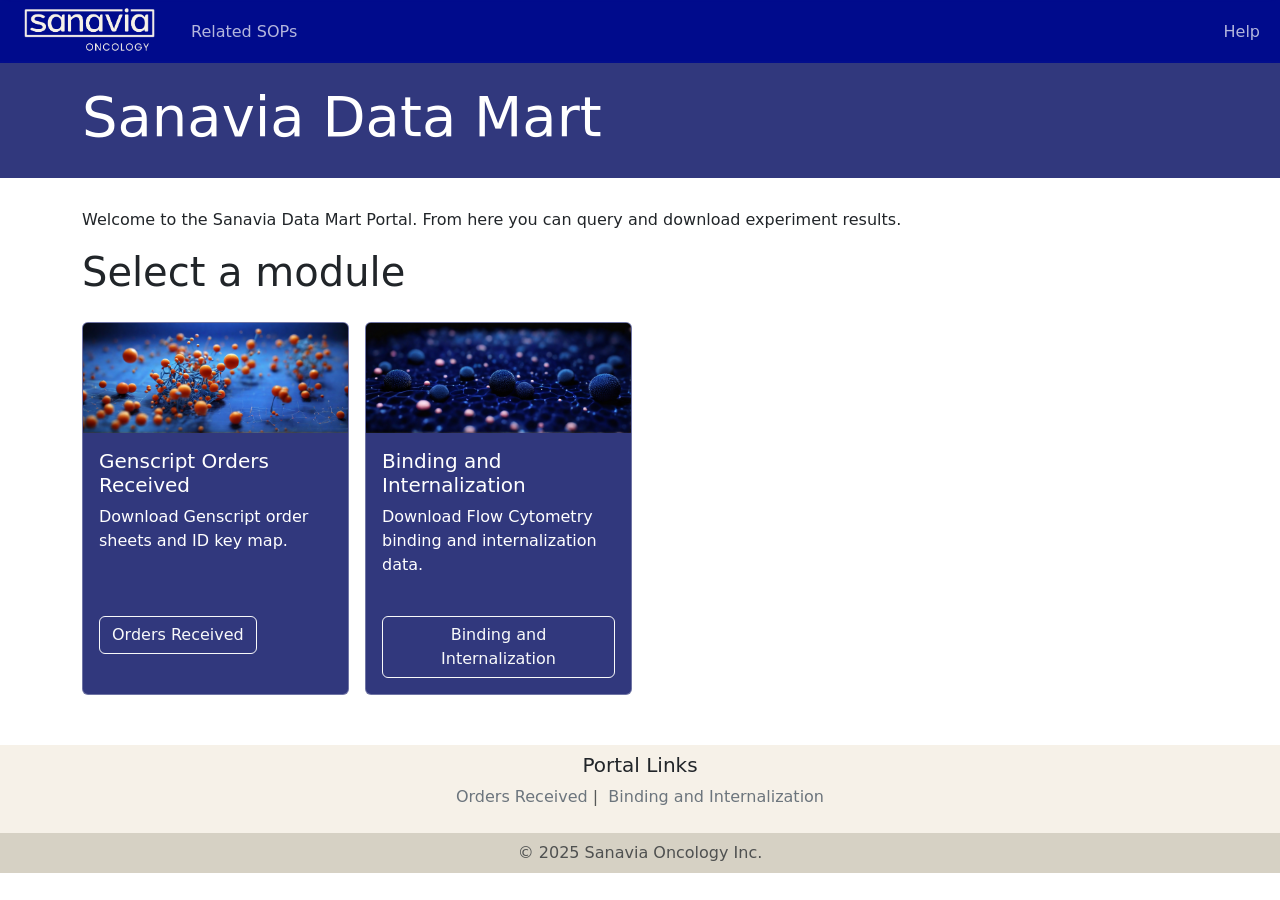
==== landing-html-page/index.html @ f73540b6 "commit" ====
<!DOCTYPE html>
<html lang="en">
<head>
    <meta charset="UTF-8">
    <meta name="viewport" content="width=device-width, initial-scale=1.0">
    <meta name="author" content="Kwame Okrah">
    <!--bootstrap CSS CDN-->
    <link href="https://cdn.jsdelivr.net/npm/bootstrap@5.3.2/dist/css/bootstrap.min.css" rel="stylesheet" integrity="sha384-T3c6CoIi6uLrA9TneNEoa7RxnatzjcDSCmG1MXxSR1GAsXEV/Dwwykc2MPK8M2HN" crossorigin="anonymous">
    <!-- Custom styles for this template -->
    <link href="static/css/main.css" rel="stylesheet">
    <title>Data Analysis Portal</title>
</head>
<body>

    <!--Navigation bar-->
    <nav class="navbar sticky-top navbar-expand-sm navbar-dark" style="background-color: rgb(0, 11, 140, 1);">
        <div class="container-fluid" style="background-color: rgba(0, 11, 140, 1);">
            <a class="navbar-brand" href="">
                <img src="static/img/sanavia_cream.png" height="52.5" width="155" />
            </a>
            <button class="collapse navbar-toggler" type="button" data-toggle="collapse" data-target="#navbarNavAltMarkup" aria-controls="navbarNavAltMarkup" aria-expanded="false" aria-label="Toggle navigation">
                <span class="navbar-toggler-icon"></span>
            </button>
            <div class="navbar-collapse" id="navbarNavAltMarkup">
                <div class="navbar-nav">
                  <a class="nav-link" href="">Related SOPs</a>
                </div>
            </div>
            <div class="d-flex navbar-nav">
                <a class="nav-link" href="">Help</a>
            </div>
        </div>
    </nav>
    <!--Navigation bar-->

    <!--main page header block-->
    <div id="header-portal">
    <div class="container">
        <h1 class="display-4 fw-lighter">Sanavia Data Mart</h1>
    </div>
    </div>

    <div class="container">
    <p class="fst-normal">Welcome to the Sanavia Data Mart Portal. 
                          From here you can query and download experiment results.
                        </p>

</div>

<div class="container">

    <h1 class="display-6 fw-lighter">Select a module</h1>
    <!--row-->
    <div class="row g-3" id="portal-cards">

        <div class="col-12 col-md-6 col-lg-3">
          <div class="card h-100">
            <img src="static/img/header-v6.jpg" class="card-img-top"/>
            <div class="card-body">
              <h5 class="card-title text-white">Genscript Orders Received</h5>
              <p class="card-text text-white">
                Download Genscript order sheets and ID key map.
              </p>
              <a href="" class="btn btn-outline-light stretched-link">Orders Received</a>
            </div>
          </div>
        </div>

        <div class="col-12 col-md-6 col-lg-3">
          <div class="card h-100">
            <img src="static/img/header-v9.jpg" class="card-img-top"/>
            <div class="card-body">
              <h5 class="card-title text-white">Binding and Internalization</h5>
              <p class="card-text text-white">Download Flow Cytometry binding and internalization data.</p>
              <a href="" class="btn btn-outline-light stretched-link">Binding and Internalization</a>
            </div>
          </div>
        </div>

    </div>
    <!--row-->  
</div>

 

    <!--footer-->
    <div id="footer-div">
        <footer>
            <div class="text-center text-muted p-2" style="background-color: rgb(246, 241, 232);">
                <div class="row">
                    <h5 class="text-dark">Portal Links</h5>
                    <p>
                      <a class="link-secondary link-offset-2 link-offset-3-hover link-underline link-underline-opacity-0 link-underline-opacity-50-hover" href="">Orders Received</a>
                      |&nbsp;
                      <a class="link-secondary link-offset-2 link-offset-3-hover link-underline link-underline-opacity-0 link-underline-opacity-50-hover" href="">Binding and Internalization</a>
                    </p>
                </div>
            </div>
            <div class="text-center text-muted p-2" style="background-color: rgb(214, 209, 196);">
                &copy 2025 Sanavia Oncology Inc.
            </div>
        </footer> 
    </div>
    <!--footer-->

    <!--bootstrap JS CDN-->
    <script src="https://cdn.jsdelivr.net/npm/bootstrap@5.3.2/dist/js/bootstrap.bundle.min.js" integrity="sha384-C6RzsynM9kWDrMNeT87bh95OGNyZPhcTNXj1NW7RuBCsyN/o0jlpcV8Qyq46cDfL" crossorigin="anonymous"></script>
</body>
</html>
---- landing-html-page/static/css/main.css ----
.navbar {
    box-shadow: inset 0 -4px 7px #030e8d;
    padding-top: 0.15rem;
    padding-bottom: 0.15rem;
    color: white;
}

.navbar-brand {
    padding-top: 0.05rem;
}

.navbar-dark .navbar-nav .nav-link {
    color: rgba(255,255,255,.70);
}

.navbar-dark .navbar-nav .nav-link:focus, .navbar-dark .navbar-nav .nav-link:hover {
    color: rgba(255,255,255,.90);
}

.nav-custom-banner {
    padding: 0.5rem 1rem;
    color: white;
}

.nav-custom-banner a{
    color: #a194f1;
    text-decoration: underline;
}

.nav-custom-banner a:hover{
    color: #c5bcff;
}

/* footer div */
#footer-div {
    margin-top: 50px;
}

/* Header for Portal, About, Docs, Resources, Help */ 
#header-portal {
    background-position: center 10%;
    background-size: cover;
    background: #31387d;
    padding: 20px 0;
    color: white;
    margin-bottom: 30px;
}

/* Cards for portal */
#portal-cards {
    margin-top: 10px;
}

#portal-cards .card {
    background: #31387d;
    border: 1px solid rgba(255, 255, 255, 0.3);
}

#portal-cards .card:hover {
    background: rgba(1, 4, 44, 0.85);
    border: 1px solid rgba(255, 255, 255, 0.4);
}

#portal-cards .card p {
    min-height: 95px;
}

#portal-cards .stretched-link::after {
    cursor: pointer !important;
    z-index: 100;
}

#portal-cards .card, #header-cards .stretched-link {
    cursor: pointer !important;
}

/* Header for sequence analysis */
#header-sequence-analysis {
    background-position: center 30%;
    background-size: cover;
    background-image: url('/static/img/header-v9.jpg');
    background-color: #030309;
    padding: 50px 0;
    color: white;
    margin-bottom: 30px;
}

/* Header for antibody explorer */
#header-antibody-explorer {
    background-position: center 5%;
    background-size: cover;
    background-image: url('/static/img/header-v6.jpg');
    background-color: #030309;
    padding: 50px 0;
    color: white;
    margin-bottom: 30px;
}

/* Header for humanization and developability */
#header-humanization-developability {
    background-position: center 5%;
    background-size: cover;
    background-image: url('/static/img/header-v7.jpg');
    background-color: #030309;
    padding: 50px 0;
    color: white;
    margin-bottom: 30px;
}

/* Header for structural analysis */
#header-structural-analysis {
    background-position: center 10%;
    background-size: cover;
    background-image: url('/static/img/header-v12.jpg');
    background-color: #030309;
    padding: 50px 0;
    color: white;
    margin-bottom: 30px;
}

#header-cards {
    margin-top: 50px;
}

#header-cards .card {
    background: rgba(37, 48, 162, 0.85);
    border: 1px solid rgba(255, 255, 255, 0.3);
}

#header-cards .card:hover {
    background: rgba(9, 0, 60, 0.8);
    border: 1px solid rgba(255, 255, 255, 0.4);
}

#header-cards .card p {
    min-height: 95px;
}

#header-cards .stretched-link::after {
    cursor: pointer !important;
    z-index: 100;
}

#header-cards .card, #header-cards .stretched-link {
    cursor: pointer !important;
}
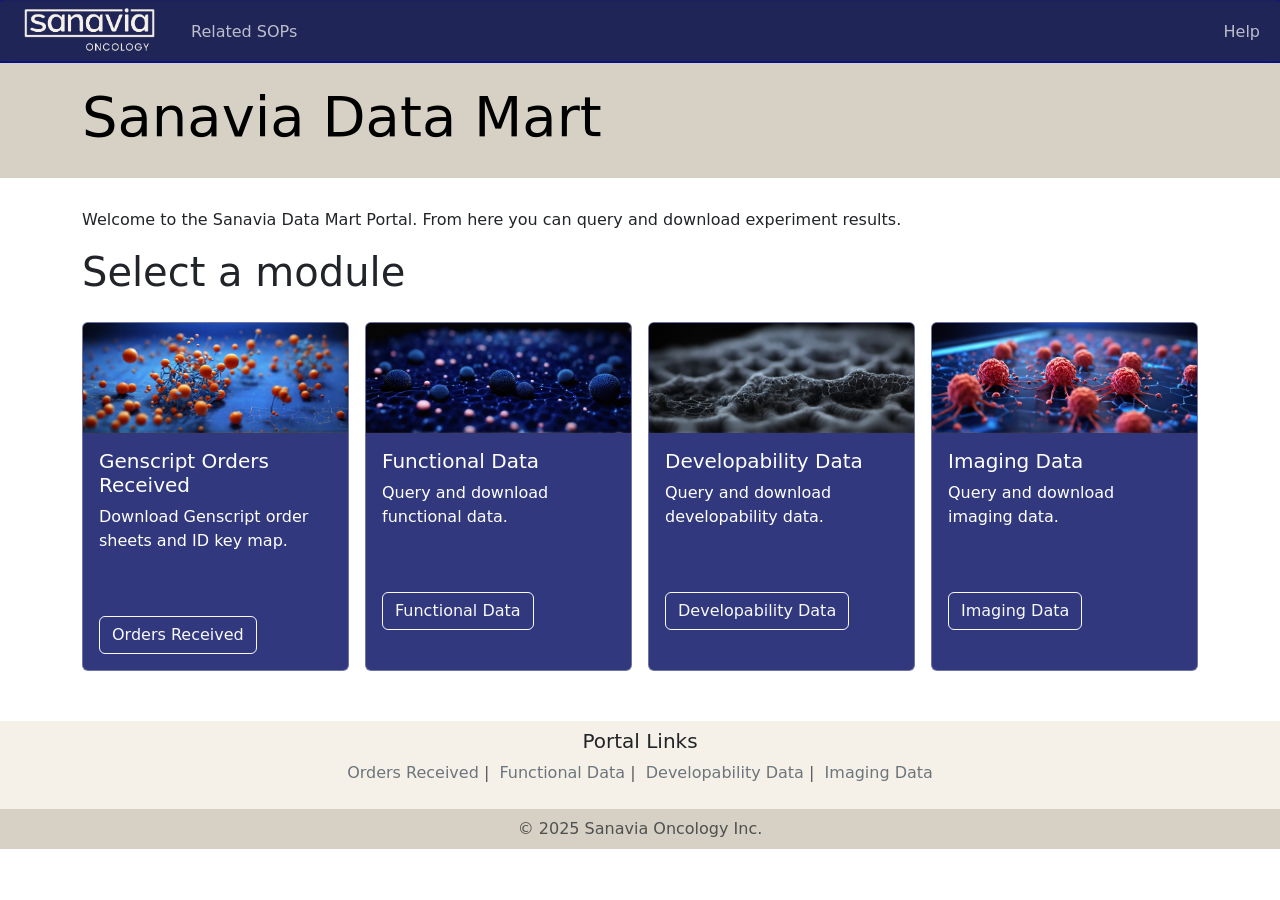
==== commit 0593ce38: "commit" ====
--- a/landing-html-page/index.html
+++ b/landing-html-page/index.html
@@ -13,8 +13,8 @@
 <body>
 
     <!--Navigation bar-->
-    <nav class="navbar sticky-top navbar-expand-sm navbar-dark" style="background-color: rgb(0, 11, 140, 1);">
-        <div class="container-fluid" style="background-color: rgba(0, 11, 140, 1);">
+    <nav class="navbar sticky-top navbar-expand-sm navbar-dark" style="background-color: #202557;">
+        <div class="container-fluid" style="background-color: #202557;">
             <a class="navbar-brand" href="">
                 <img src="static/img/sanavia_cream.png" height="52.5" width="155" />
             </a>
@@ -70,12 +70,35 @@
           <div class="card h-100">
             <img src="static/img/header-v9.jpg" class="card-img-top"/>
             <div class="card-body">
-              <h5 class="card-title text-white">Binding and Internalization</h5>
-              <p class="card-text text-white">Download Flow Cytometry binding and internalization data.</p>
-              <a href="" class="btn btn-outline-light stretched-link">Binding and Internalization</a>
+              <h5 class="card-title text-white">Functional Data</h5>
+              <p class="card-text text-white">Query and download functional data.</p>
+              <a href="" class="btn btn-outline-light stretched-link">Functional Data</a>
             </div>
           </div>
         </div>
+
+        <div class="col-12 col-md-6 col-lg-3">
+          <div class="card h-100">
+            <img src="static/img/header-v7.jpg" class="card-img-top"/>
+            <div class="card-body">
+              <h5 class="card-title text-white">Developability Data</h5>
+              <p class="card-text text-white">Query and download developability data.</p>
+              <a href="" class="btn btn-outline-light stretched-link">Developability Data</a>
+            </div>
+          </div>
+        </div>
+
+        <div class="col-12 col-md-6 col-lg-3">
+          <div class="card h-100">
+            <img src="static/img/header-v5.jpg" class="card-img-top"/>
+            <div class="card-body">
+              <h5 class="card-title text-white">Imaging Data</h5>
+              <p class="card-text text-white">Query and download imaging data.</p>
+              <a href="" class="btn btn-outline-light stretched-link">Imaging Data</a>
+            </div>
+          </div>
+        </div>
+
 
     </div>
     <!--row-->  
@@ -92,7 +115,11 @@
                     <p>
                       <a class="link-secondary link-offset-2 link-offset-3-hover link-underline link-underline-opacity-0 link-underline-opacity-50-hover" href="">Orders Received</a>
                       |&nbsp;
-                      <a class="link-secondary link-offset-2 link-offset-3-hover link-underline link-underline-opacity-0 link-underline-opacity-50-hover" href="">Binding and Internalization</a>
+                      <a class="link-secondary link-offset-2 link-offset-3-hover link-underline link-underline-opacity-0 link-underline-opacity-50-hover" href="">Functional Data</a>
+                      |&nbsp;
+                      <a class="link-secondary link-offset-2 link-offset-3-hover link-underline link-underline-opacity-0 link-underline-opacity-50-hover" href="">Developability Data</a>
+                      |&nbsp;
+                      <a class="link-secondary link-offset-2 link-offset-3-hover link-underline link-underline-opacity-0 link-underline-opacity-50-hover" href="">Imaging Data</a>
                     </p>
                 </div>
             </div>
--- a/landing-html-page/static/css/main.css
+++ b/landing-html-page/static/css/main.css
@@ -40,9 +40,9 @@
 #header-portal {
     background-position: center 10%;
     background-size: cover;
-    background: #31387d;
+    background: rgb(214, 209, 196);
     padding: 20px 0;
-    color: white;
+    color: black;
     margin-bottom: 30px;
 }
 
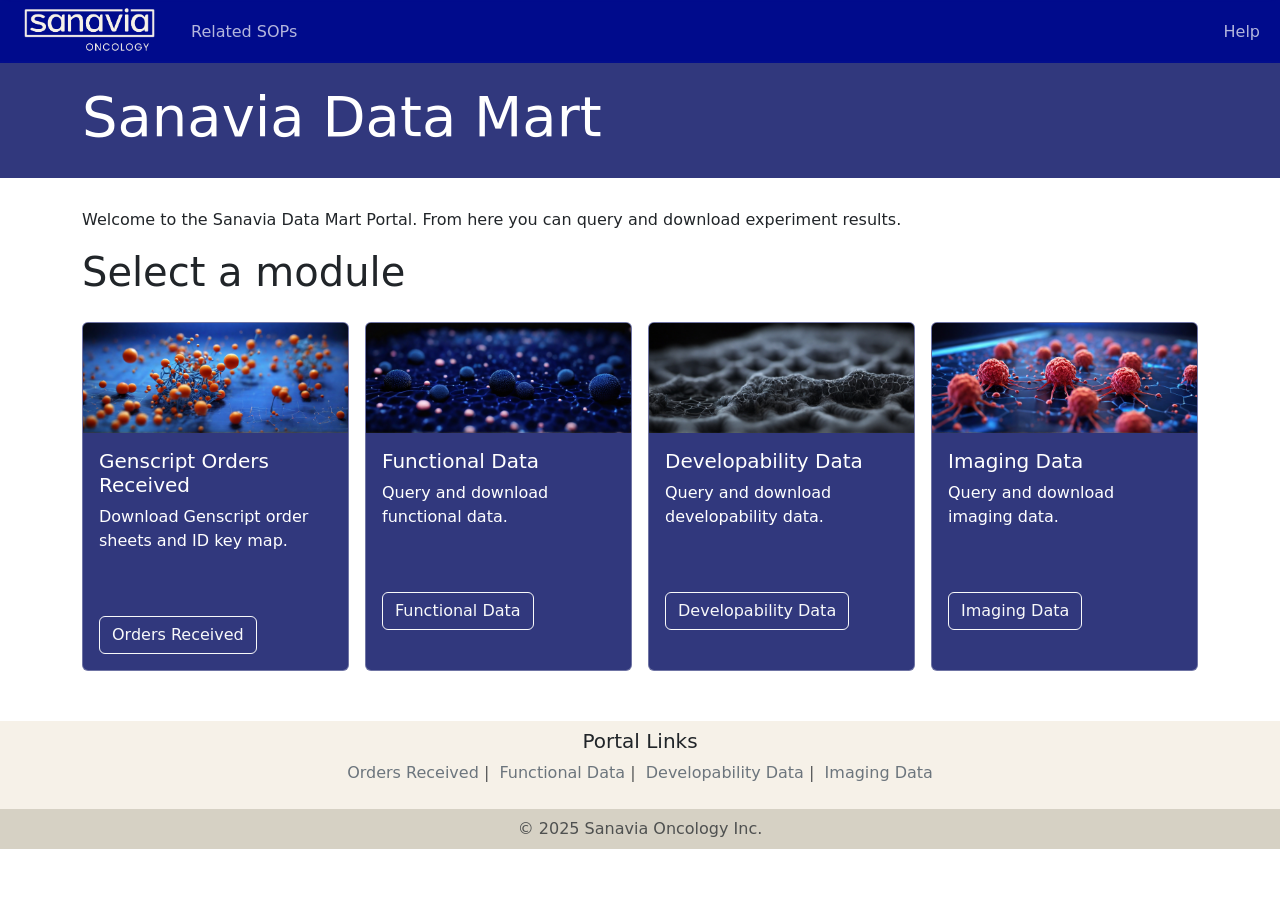
==== commit d8521ad5: "commit" ====
--- a/landing-html-page/index.html
+++ b/landing-html-page/index.html
@@ -13,8 +13,8 @@
 <body>
 
     <!--Navigation bar-->
-    <nav class="navbar sticky-top navbar-expand-sm navbar-dark" style="background-color: #202557;">
-        <div class="container-fluid" style="background-color: #202557;">
+    <nav class="navbar sticky-top navbar-expand-sm navbar-dark" style="background-color: rgb(0, 11, 140, 1);">
+        <div class="container-fluid" style="background-color: rgba(0, 11, 140, 1);">
             <a class="navbar-brand" href="">
                 <img src="static/img/sanavia_cream.png" height="52.5" width="155" />
             </a>
--- a/landing-html-page/static/css/main.css
+++ b/landing-html-page/static/css/main.css
@@ -40,9 +40,9 @@
 #header-portal {
     background-position: center 10%;
     background-size: cover;
-    background: rgb(214, 209, 196);
+    background: #31387d;
     padding: 20px 0;
-    color: black;
+    color: white;
     margin-bottom: 30px;
 }
 
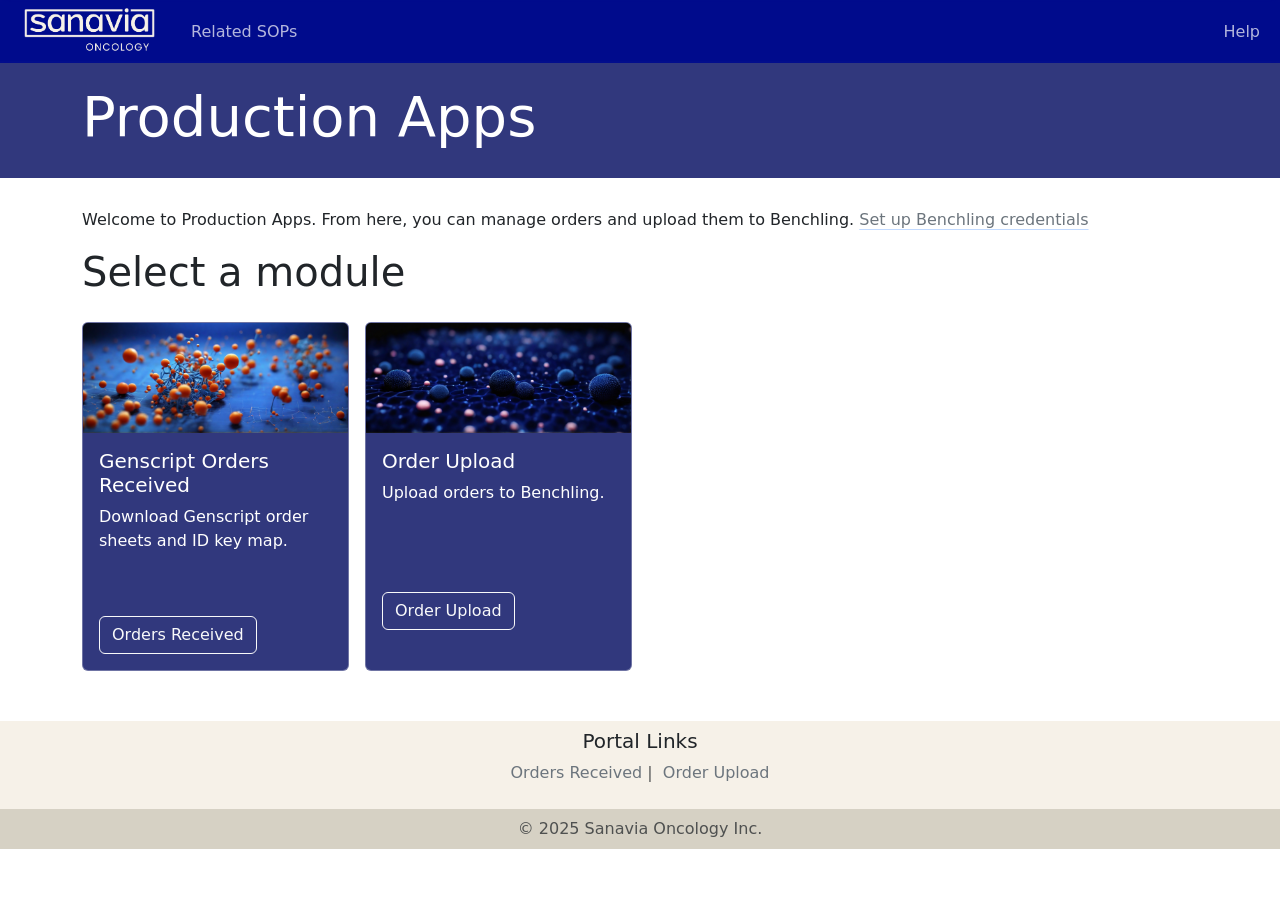
==== commit 90e126b6: "integration, credentials, table re-do" ====
--- a/landing-html-page/index.html
+++ b/landing-html-page/index.html
@@ -8,7 +8,7 @@
     <link href="https://cdn.jsdelivr.net/npm/bootstrap@5.3.2/dist/css/bootstrap.min.css" rel="stylesheet" integrity="sha384-T3c6CoIi6uLrA9TneNEoa7RxnatzjcDSCmG1MXxSR1GAsXEV/Dwwykc2MPK8M2HN" crossorigin="anonymous">
     <!-- Custom styles for this template -->
     <link href="static/css/main.css" rel="stylesheet">
-    <title>Data Analysis Portal</title>
+    <title>Production Apps</title>
 </head>
 <body>
 
@@ -36,13 +36,14 @@
     <!--main page header block-->
     <div id="header-portal">
     <div class="container">
-        <h1 class="display-4 fw-lighter">Sanavia Data Mart</h1>
+        <h1 class="display-4 fw-lighter">Production Apps</h1>
     </div>
     </div>
 
     <div class="container">
-    <p class="fst-normal">Welcome to the Sanavia Data Mart Portal. 
-                          From here you can query and download experiment results.
+    <p class="fst-normal">Welcome to Production Apps.
+                          From here, you can manage orders and upload them to Benchling.
+                          <a class="link-secondary link-offset-2 link-underline link-underline-opacity-25 link-underline-opacity-75-hover" href="http://127.0.0.1:3005/?creds=1">Set up Benchling credentials</a>
                         </p>
 
 </div>
@@ -70,35 +71,12 @@
           <div class="card h-100">
             <img src="static/img/header-v9.jpg" class="card-img-top"/>
             <div class="card-body">
-              <h5 class="card-title text-white">Functional Data</h5>
-              <p class="card-text text-white">Query and download functional data.</p>
-              <a href="" class="btn btn-outline-light stretched-link">Functional Data</a>
+              <h5 class="card-title text-white">Order Upload</h5>
+              <p class="card-text text-white">Upload orders to Benchling.</p>
+              <a href="http://127.0.0.1:3005" class="btn btn-outline-light stretched-link">Order Upload</a>
             </div>
           </div>
         </div>
-
-        <div class="col-12 col-md-6 col-lg-3">
-          <div class="card h-100">
-            <img src="static/img/header-v7.jpg" class="card-img-top"/>
-            <div class="card-body">
-              <h5 class="card-title text-white">Developability Data</h5>
-              <p class="card-text text-white">Query and download developability data.</p>
-              <a href="" class="btn btn-outline-light stretched-link">Developability Data</a>
-            </div>
-          </div>
-        </div>
-
-        <div class="col-12 col-md-6 col-lg-3">
-          <div class="card h-100">
-            <img src="static/img/header-v5.jpg" class="card-img-top"/>
-            <div class="card-body">
-              <h5 class="card-title text-white">Imaging Data</h5>
-              <p class="card-text text-white">Query and download imaging data.</p>
-              <a href="" class="btn btn-outline-light stretched-link">Imaging Data</a>
-            </div>
-          </div>
-        </div>
-
 
     </div>
     <!--row-->  
@@ -115,11 +93,7 @@
                     <p>
                       <a class="link-secondary link-offset-2 link-offset-3-hover link-underline link-underline-opacity-0 link-underline-opacity-50-hover" href="">Orders Received</a>
                       |&nbsp;
-                      <a class="link-secondary link-offset-2 link-offset-3-hover link-underline link-underline-opacity-0 link-underline-opacity-50-hover" href="">Functional Data</a>
-                      |&nbsp;
-                      <a class="link-secondary link-offset-2 link-offset-3-hover link-underline link-underline-opacity-0 link-underline-opacity-50-hover" href="">Developability Data</a>
-                      |&nbsp;
-                      <a class="link-secondary link-offset-2 link-offset-3-hover link-underline link-underline-opacity-0 link-underline-opacity-50-hover" href="">Imaging Data</a>
+                      <a class="link-secondary link-offset-2 link-offset-3-hover link-underline link-underline-opacity-0 link-underline-opacity-50-hover" href="http://127.0.0.1:3005">Order Upload</a>
                     </p>
                 </div>
             </div>
@@ -130,6 +104,7 @@
     </div>
     <!--footer-->
 
+
     <!--bootstrap JS CDN-->
     <script src="https://cdn.jsdelivr.net/npm/bootstrap@5.3.2/dist/js/bootstrap.bundle.min.js" integrity="sha384-C6RzsynM9kWDrMNeT87bh95OGNyZPhcTNXj1NW7RuBCsyN/o0jlpcV8Qyq46cDfL" crossorigin="anonymous"></script>
 </body>
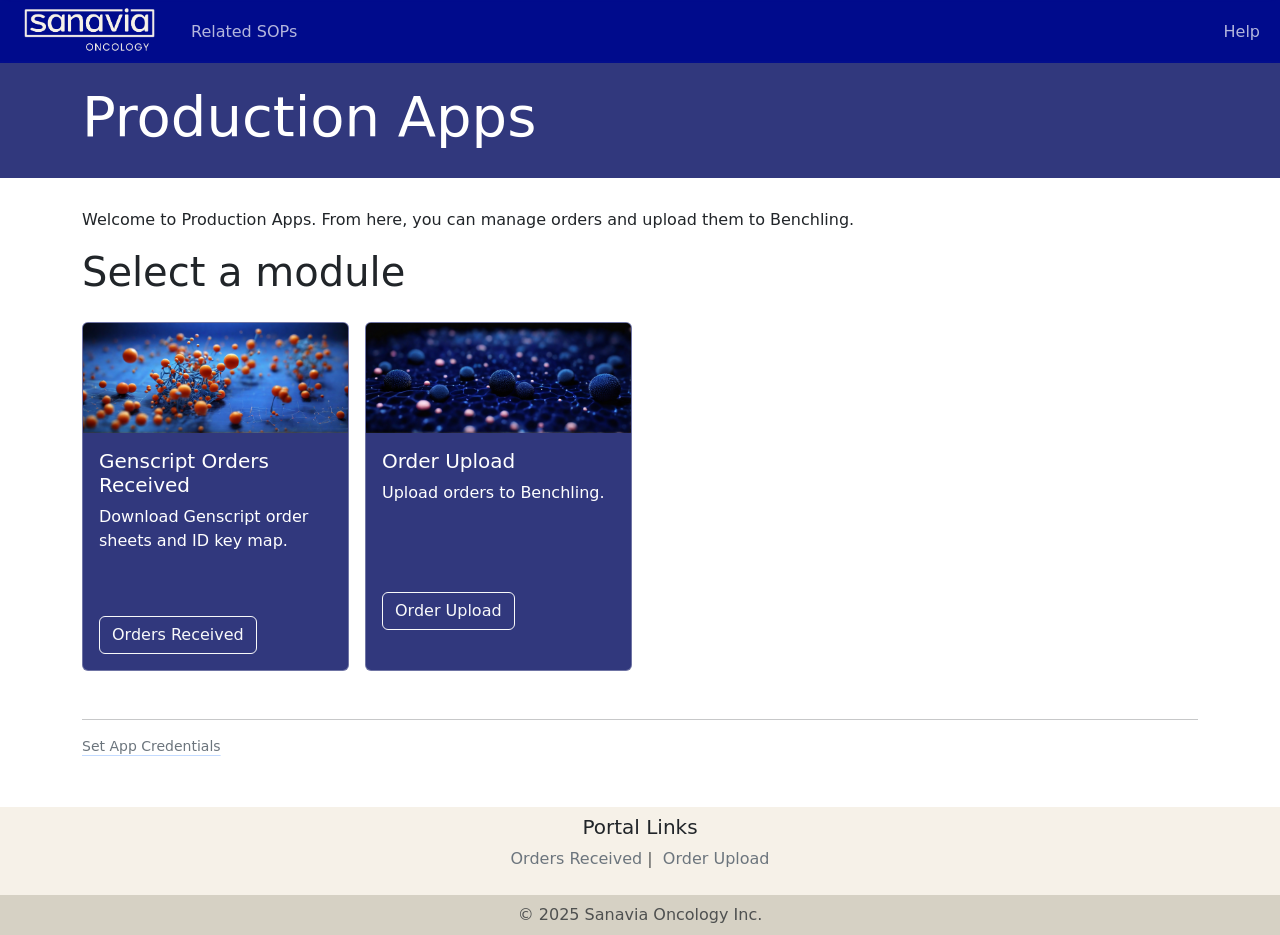
==== commit 30ae2fc3: "better setup, folder based bookkeeping" ====
--- a/landing-html-page/index.html
+++ b/landing-html-page/index.html
@@ -43,7 +43,6 @@
     <div class="container">
     <p class="fst-normal">Welcome to Production Apps.
                           From here, you can manage orders and upload them to Benchling.
-                          <a class="link-secondary link-offset-2 link-underline link-underline-opacity-25 link-underline-opacity-75-hover" href="http://127.0.0.1:3005/?creds=1">Set up Benchling credentials</a>
                         </p>
 
 </div>
@@ -79,7 +78,12 @@
         </div>
 
     </div>
-    <!--row-->  
+    <!--row-->
+
+    <hr class="mt-5 mb-3">
+    <p class="mb-0" style="font-size: 14px;">
+        <a class="link-secondary link-offset-2 link-underline link-underline-opacity-25 link-underline-opacity-75-hover" href="#" data-bs-toggle="modal" data-bs-target="#credsModal">Set App Credentials</a>
+    </p>
 </div>
 
  
@@ -105,7 +109,47 @@
     <!--footer-->
 
 
+    <!--set app credentials, served by the running app-->
+    <div class="modal fade" id="credsModal" tabindex="-1" aria-hidden="true">
+      <div class="modal-dialog modal-lg modal-dialog-centered modal-dialog-scrollable">
+        <div class="modal-content">
+          <div class="modal-header">
+            <h5 class="modal-title">Set App Credentials</h5>
+            <button type="button" class="btn-close" data-bs-dismiss="modal" aria-label="Close"></button>
+          </div>
+          <div class="modal-body p-0">
+            <div id="credsDown" class="p-4 d-none">
+              <p class="mb-1">Order Upload isn't running.</p>
+              <p class="text-secondary mb-0">Start it with <code>00_launch_app.command</code>, then open this again.</p>
+            </div>
+            <iframe id="credsFrame" class="d-none" title="Set App Credentials"
+                    style="width: 100%; height: 68vh; border: 0;"></iframe>
+          </div>
+        </div>
+      </div>
+    </div>
+
     <!--bootstrap JS CDN-->
     <script src="https://cdn.jsdelivr.net/npm/bootstrap@5.3.2/dist/js/bootstrap.bundle.min.js" integrity="sha384-C6RzsynM9kWDrMNeT87bh95OGNyZPhcTNXj1NW7RuBCsyN/o0jlpcV8Qyq46cDfL" crossorigin="anonymous"></script>
+    <script>
+      (function () {
+        var APP = "http://127.0.0.1:3005";
+        var modal = document.getElementById("credsModal");
+        var frame = document.getElementById("credsFrame");
+        var down  = document.getElementById("credsDown");
+
+        // An image load is the only reachability check that works cross-origin without CORS.
+        modal.addEventListener("show.bs.modal", function () {
+          frame.classList.add("d-none");
+          down.classList.add("d-none");
+          var probe = new Image();
+          probe.onload  = function () { frame.src = APP + "/?embed=creds"; frame.classList.remove("d-none"); };
+          probe.onerror = function () { down.classList.remove("d-none"); };
+          probe.src = APP + "/img/sanavia_cream.png?t=" + Date.now();
+        });
+
+        modal.addEventListener("hidden.bs.modal", function () { frame.src = "about:blank"; });
+      })();
+    </script>
 </body>
 </html>
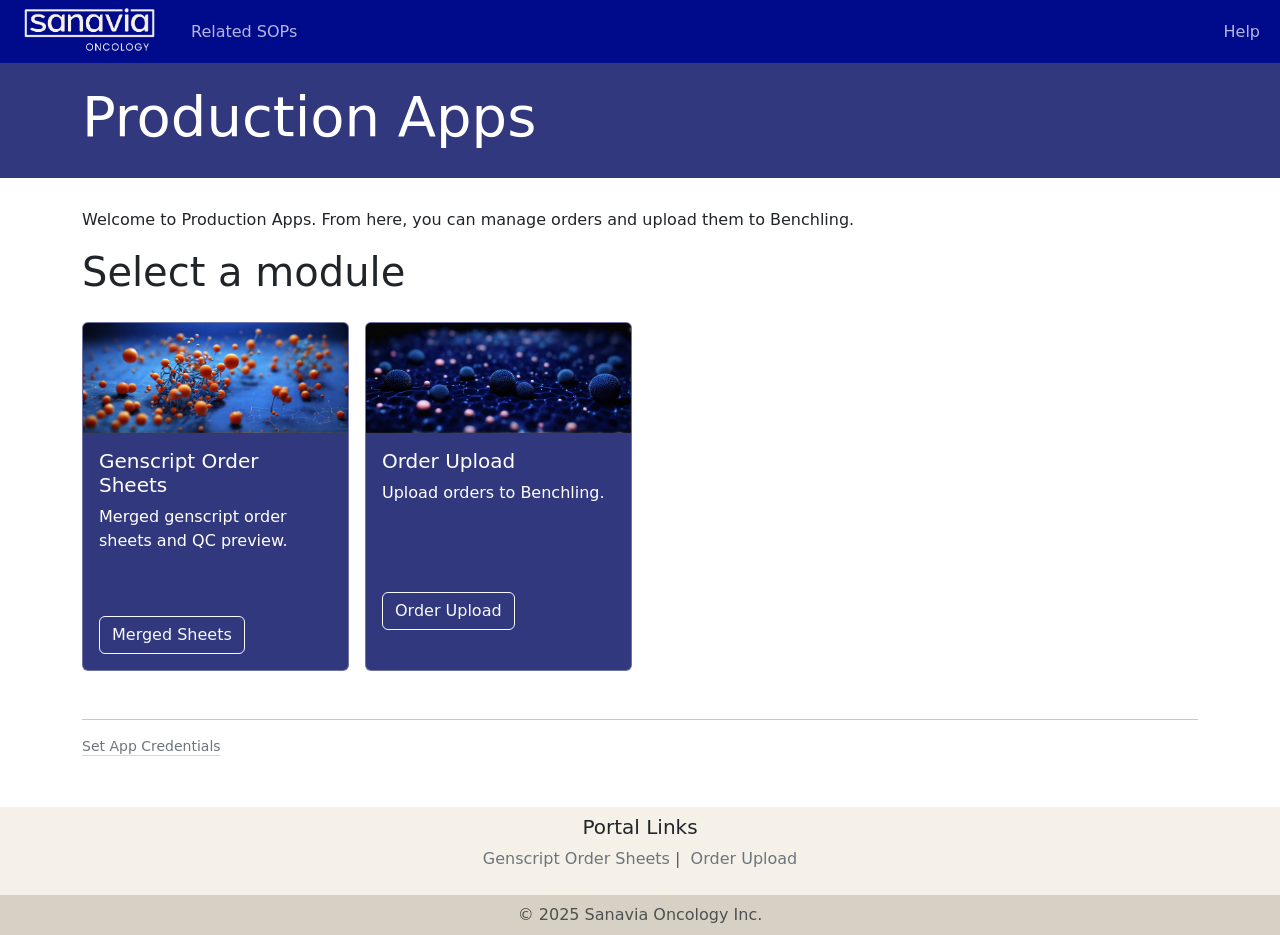
==== commit 7ad890d2: "commit" ====
--- a/landing-html-page/index.html
+++ b/landing-html-page/index.html
@@ -57,11 +57,11 @@
           <div class="card h-100">
             <img src="static/img/header-v6.jpg" class="card-img-top"/>
             <div class="card-body">
-              <h5 class="card-title text-white">Genscript Orders Received</h5>
+              <h5 class="card-title text-white">Genscript Order Sheets</h5>
               <p class="card-text text-white">
-                Download Genscript order sheets and ID key map.
+                Merged genscript order sheets and QC preview.
               </p>
-              <a href="" class="btn btn-outline-light stretched-link">Orders Received</a>
+              <a href="http://127.0.0.1:3004" class="btn btn-outline-light stretched-link">Merged Sheets</a>
             </div>
           </div>
         </div>
@@ -95,7 +95,7 @@
                 <div class="row">
                     <h5 class="text-dark">Portal Links</h5>
                     <p>
-                      <a class="link-secondary link-offset-2 link-offset-3-hover link-underline link-underline-opacity-0 link-underline-opacity-50-hover" href="">Orders Received</a>
+                      <a class="link-secondary link-offset-2 link-offset-3-hover link-underline link-underline-opacity-0 link-underline-opacity-50-hover" href="http://127.0.0.1:3004">Genscript Order Sheets</a>
                       |&nbsp;
                       <a class="link-secondary link-offset-2 link-offset-3-hover link-underline link-underline-opacity-0 link-underline-opacity-50-hover" href="http://127.0.0.1:3005">Order Upload</a>
                     </p>
